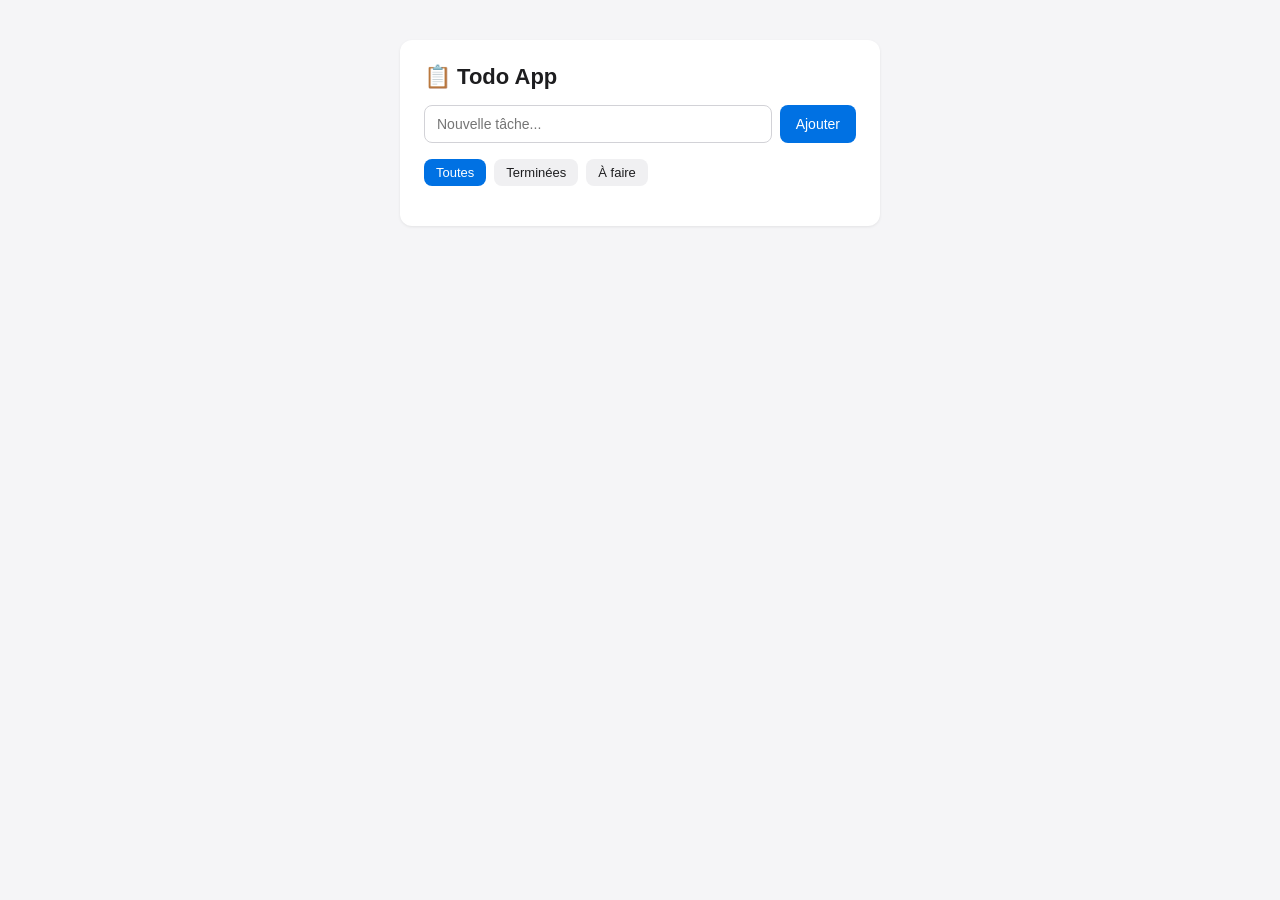
==== todo-app/workshop1/static/index.html @ 4ce34bd7 "first commit" ====
<!DOCTYPE html>
<html lang="fr">
<head>
  <meta charset="UTF-8">
  <title>Todo App — Workshop</title>
  <link rel="stylesheet" href="style.css">
</head>
<body>
  <main class="container">
    <h1>📋 Todo App</h1>

    <form id="new-todo-form">
      <input type="text" id="new-todo-input" placeholder="Nouvelle tâche..." required>
      <button type="submit">Ajouter</button>
    </form>

    <div class="filters">
      <button class="filter-btn active" data-filter="all">Toutes</button>
      <button class="filter-btn" data-filter="true">Terminées</button>
      <button class="filter-btn" data-filter="false">À faire</button>
    </div>

    <ul id="todo-list"></ul>
  </main>

  <script src="script.js"></script>
</body>
</html>
---- todo-app/workshop1/static/style.css ----
* { box-sizing: border-box; }

body {
  font-family: -apple-system, BlinkMacSystemFont, "Segoe UI", sans-serif;
  background: #f5f5f7;
  margin: 0;
  padding: 40px 20px;
  color: #1d1d1f;
}

.container {
  max-width: 480px;
  margin: 0 auto;
  background: #fff;
  border-radius: 12px;
  padding: 24px;
  box-shadow: 0 1px 3px rgba(0,0,0,0.08);
}

h1 { margin-top: 0; font-size: 22px; }

#new-todo-form {
  display: flex;
  gap: 8px;
  margin-bottom: 16px;
}

#new-todo-input {
  flex: 1;
  padding: 10px 12px;
  border: 1px solid #d2d2d7;
  border-radius: 8px;
  font-size: 14px;
}

button {
  padding: 10px 16px;
  border: none;
  border-radius: 8px;
  background: #0071e3;
  color: white;
  font-size: 14px;
  cursor: pointer;
}

.filters {
  display: flex;
  gap: 8px;
  margin-bottom: 16px;
}

.filter-btn {
  background: #f0f0f2;
  color: #1d1d1f;
  font-size: 13px;
  padding: 6px 12px;
}

.filter-btn.active {
  background: #0071e3;
  color: white;
}

#todo-list {
  list-style: none;
  padding: 0;
  margin: 0;
}

#todo-list li {
  display: flex;
  align-items: center;
  gap: 10px;
  padding: 10px 0;
  border-bottom: 1px solid #f0f0f2;
}

#todo-list li.completed span {
  text-decoration: line-through;
  color: #86868b;
}

#todo-list li span { flex: 1; }

.delete-btn {
  background: transparent;
  color: #ff3b30;
  font-size: 16px;
  padding: 2px 8px;
}
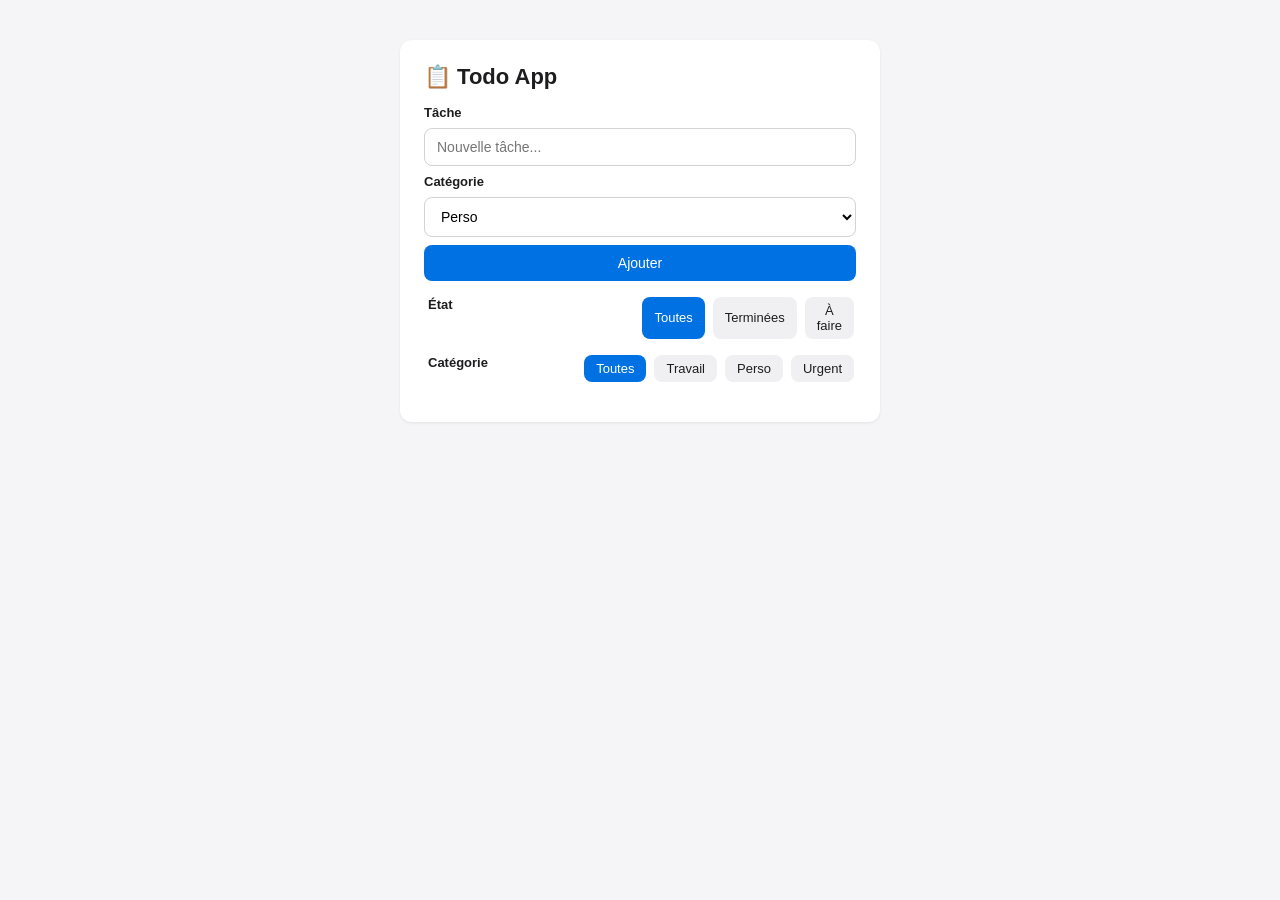
==== commit e34b2303: "added skill-creator and revue-securite skill" ====
--- a/todo-app/workshop1/static/index.html
+++ b/todo-app/workshop1/static/index.html
@@ -10,15 +10,31 @@
     <h1>📋 Todo App</h1>
 
     <form id="new-todo-form">
+      <label for="new-todo-input">Tâche</label>
       <input type="text" id="new-todo-input" placeholder="Nouvelle tâche..." required>
+      <label for="new-todo-category">Catégorie</label>
+      <select id="new-todo-category">
+        <option value="perso">Perso</option>
+        <option value="travail">Travail</option>
+        <option value="urgent">Urgent</option>
+      </select>
       <button type="submit">Ajouter</button>
     </form>
 
-    <div class="filters">
-      <button class="filter-btn active" data-filter="all">Toutes</button>
-      <button class="filter-btn" data-filter="true">Terminées</button>
-      <button class="filter-btn" data-filter="false">À faire</button>
-    </div>
+    <fieldset class="filters">
+      <legend>État</legend>
+      <button type="button" class="filter-btn active" data-filter-group="completed" data-filter="all" aria-pressed="true">Toutes</button>
+      <button type="button" class="filter-btn" data-filter-group="completed" data-filter="true" aria-pressed="false">Terminées</button>
+      <button type="button" class="filter-btn" data-filter-group="completed" data-filter="false" aria-pressed="false">À faire</button>
+    </fieldset>
+
+    <fieldset class="filters">
+      <legend>Catégorie</legend>
+      <button type="button" class="filter-btn active" data-filter-group="category" data-filter="all" aria-pressed="true">Toutes</button>
+      <button type="button" class="filter-btn" data-filter-group="category" data-filter="travail" aria-pressed="false">Travail</button>
+      <button type="button" class="filter-btn" data-filter-group="category" data-filter="perso" aria-pressed="false">Perso</button>
+      <button type="button" class="filter-btn" data-filter-group="category" data-filter="urgent" aria-pressed="false">Urgent</button>
+    </fieldset>
 
     <ul id="todo-list"></ul>
   </main>
--- a/todo-app/workshop1/static/style.css
+++ b/todo-app/workshop1/static/style.css
@@ -20,16 +20,29 @@
 h1 { margin-top: 0; font-size: 22px; }
 
 #new-todo-form {
-  display: flex;
+  display: grid;
   gap: 8px;
   margin-bottom: 16px;
 }
 
+#new-todo-form label,
+.filters legend {
+  font-size: 13px;
+  font-weight: 600;
+}
+
 #new-todo-input {
-  flex: 1;
   padding: 10px 12px;
   border: 1px solid #d2d2d7;
   border-radius: 8px;
+  font-size: 14px;
+}
+
+select {
+  padding: 10px 12px;
+  border: 1px solid #d2d2d7;
+  border-radius: 8px;
+  background: white;
   font-size: 14px;
 }
 
@@ -47,6 +60,14 @@
   display: flex;
   gap: 8px;
   margin-bottom: 16px;
+  border: 0;
+  padding: 0;
+}
+
+.filters legend {
+  float: left;
+  width: 100%;
+  margin-bottom: 6px;
 }
 
 .filter-btn {
@@ -82,6 +103,20 @@
 
 #todo-list li span { flex: 1; }
 
+.todo-category {
+  flex: 0 0 auto;
+  padding: 3px 7px;
+  border-radius: 999px;
+  color: #1d1d1f;
+  font-size: 12px;
+  font-weight: 600;
+  text-transform: capitalize;
+}
+
+.category-travail { background: #dbeafe; }
+.category-perso { background: #dcfce7; }
+.category-urgent { background: #fee2e2; }
+
 .delete-btn {
   background: transparent;
   color: #ff3b30;
